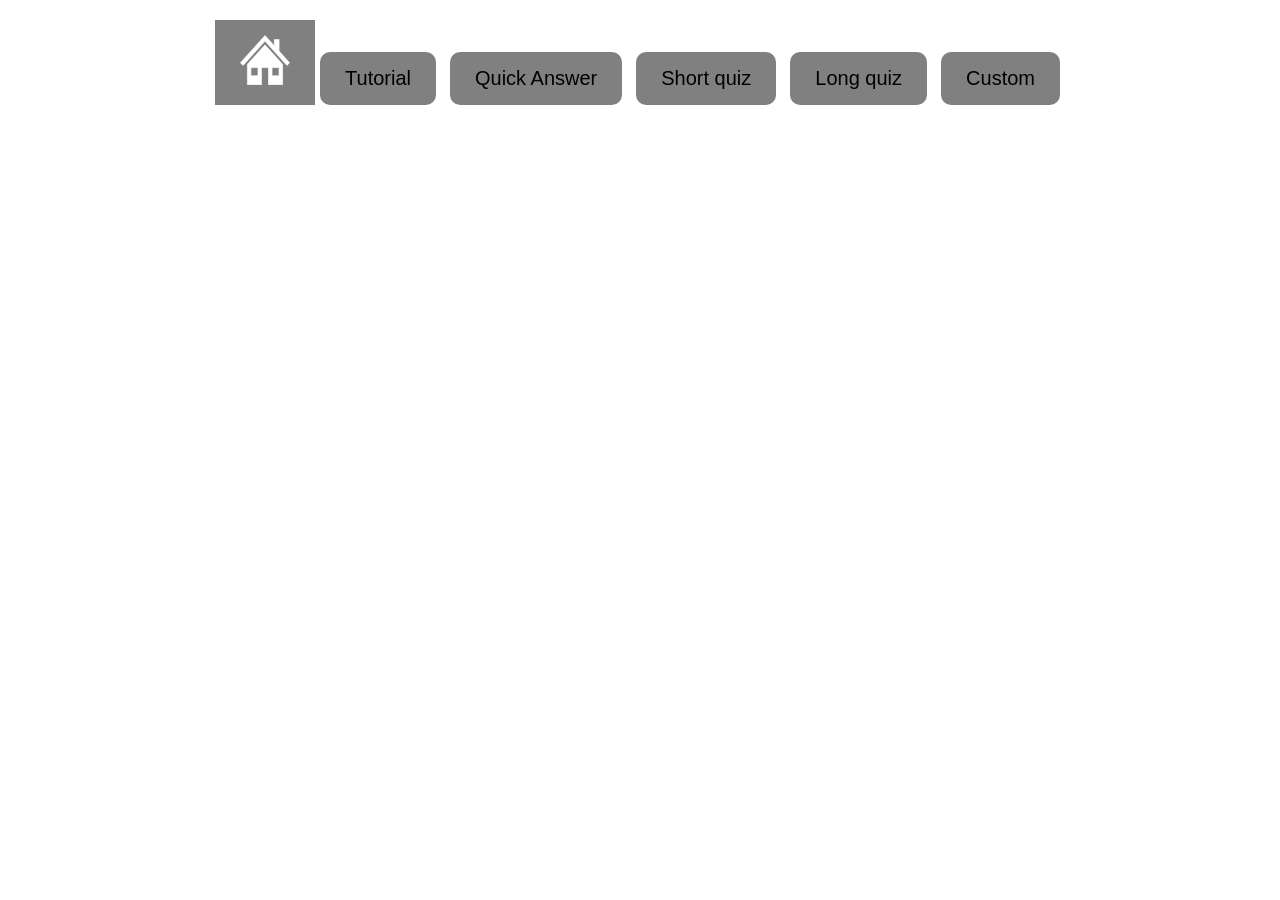
==== custom.html @ b97bc6d2 "Created main pages, Added house vsg image and back arrow vsg image, Created links to main pages" ====
<!DOCTYPE html>
<html lang="en">
<head>
    <link rel="stylesheet" href="style.css">
    <meta charset="UTF-8">
    <meta name="viewport" content="width=device-width, initial-scale=1.0">
    <title>Custom</title>
</head>
<body>
    <div class="NavBar">
        <a class="home" href="./index.html">
            <img src="./Images/house.svg" alt="Home" style="width:50px; height:50px;">
        <a href="tutorial.html" class="NavItem">Tutorial</a>
        <a href="quickanswers.html" class="NavItem">Quick Answer</a>
        <a href="shortquiz.html" class="NavItem">Short quiz</a>
        <a href="longquiz.html" class="NavItem">Long quiz</a>
        <a href="custom.html" class="NavItem">Custom</a>
---- style.css ----
h1 {
    font-family:'Lucida Sans', 'Lucida Sans Regular', 'Lucida Grande', 'Lucida Sans Unicode', Geneva, Verdana, sans-serif;
    font-size: 25px;
    color: black;
    text-align: center;
    position: relative; 
    margin: 2;
}
a{
    background-color: grey;
    color: black;
    padding: 15px 25px;
    text-align: center;
    text-decoration: none;
    display: inline-block;
    font-family: Impact, Haettenschweiler, 'Arial Narrow Bold', sans-serif;
    font-size: 20px;
    margin: 5px;
    border-radius: 10px;
}
a.home{
    background-color: grey;
    color: black;
    padding: 15px 25px;
    text-align: center;
    text-decoration: none;
    display: inline-block;
    font-family: Impact, Haettenschweiler, 'Arial Narrow Bold', sans-serif;
    font-size: 20px;
    margin: 0px;
    border-radius: 0px;
}
div.NavBar {
    text-align: center;
    margin-top: 20px;
    margin-bottom: 20px;
}
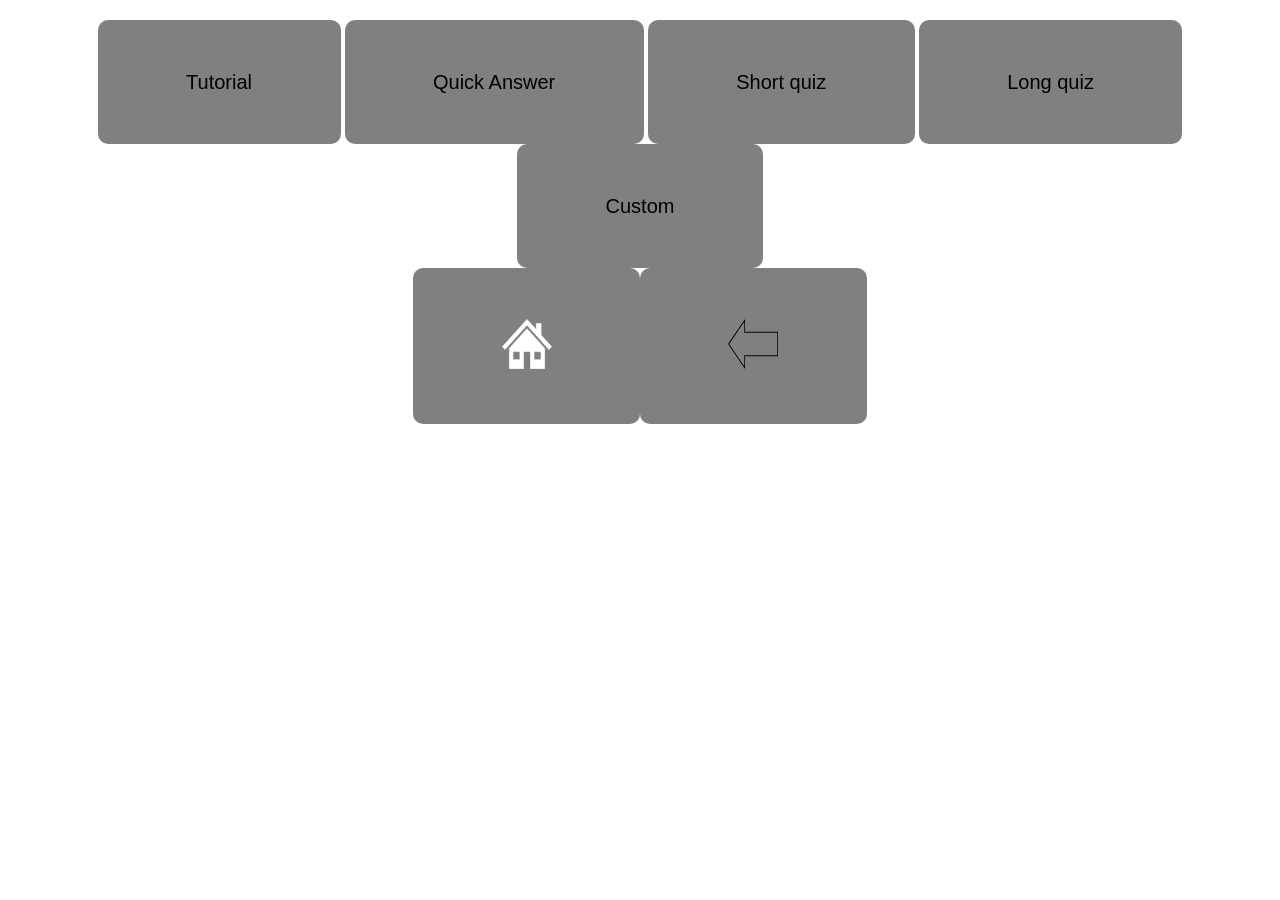
==== commit 2cfc0912: "Added home and back arrow to custom.html" ====
--- a/custom.html
+++ b/custom.html
@@ -8,10 +8,14 @@
 </head>
 <body>
     <div class="NavBar">
-        <a class="home" href="./index.html">
-            <img src="./Images/house.svg" alt="Home" style="width:50px; height:50px;">
         <a href="tutorial.html" class="NavItem">Tutorial</a>
         <a href="quickanswers.html" class="NavItem">Quick Answer</a>
         <a href="shortquiz.html" class="NavItem">Short quiz</a>
         <a href="longquiz.html" class="NavItem">Long quiz</a>
-        <a href="custom.html" class="NavItem">Custom</a>+        <a href="custom.html" class="NavItem">Custom</a>
+        <div class="NavImages">
+        <a class="home" href="./index.html">
+            <img src="./Images/house.svg" alt="Home" style="width:50px; height:50px;">
+        <a class="BackArrow" href="javascript:history.back()">
+            <img src="./Images/ArrowLeft.svg" alt="Arrow left" style="width:50px; height:50px;">
+        </div>
--- a/style.css
+++ b/style.css
@@ -9,26 +9,13 @@
 a{
     background-color: grey;
     color: black;
-    padding: 15px 25px;
+    padding: 4% 7%;
     text-align: center;
     text-decoration: none;
     display: inline-block;
     font-family: Impact, Haettenschweiler, 'Arial Narrow Bold', sans-serif;
     font-size: 20px;
-    margin: 5px;
     border-radius: 10px;
-}
-a.home{
-    background-color: grey;
-    color: black;
-    padding: 15px 25px;
-    text-align: center;
-    text-decoration: none;
-    display: inline-block;
-    font-family: Impact, Haettenschweiler, 'Arial Narrow Bold', sans-serif;
-    font-size: 20px;
-    margin: 0px;
-    border-radius: 0px;
 }
 div.NavBar {
     text-align: center;
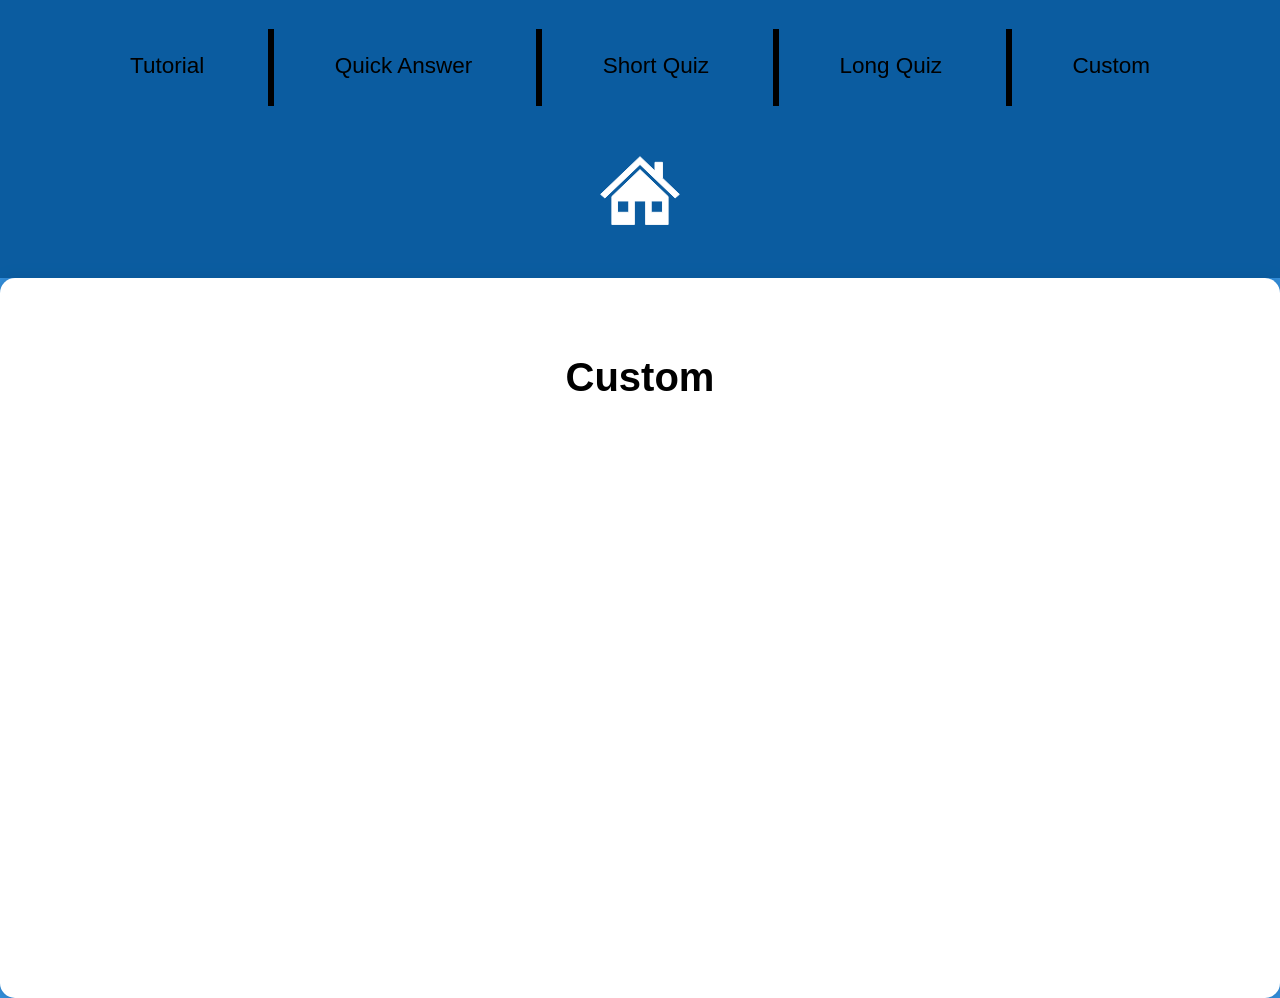
==== commit 07d47f7b: "Redesign" ====
--- a/custom.html
+++ b/custom.html
@@ -7,15 +7,25 @@
     <title>Custom</title>
 </head>
 <body>
+
     <div class="NavBar">
         <a href="tutorial.html" class="NavItem">Tutorial</a>
+        <span class="line"></span>
         <a href="quickanswers.html" class="NavItem">Quick Answer</a>
-        <a href="shortquiz.html" class="NavItem">Short quiz</a>
-        <a href="longquiz.html" class="NavItem">Long quiz</a>
+        <span class="line"></span>
+        <a href="shortquiz.html" class="NavItem">Short Quiz</a>
+        <span class="line"></span>
+        <a href="longquiz.html" class="NavItem">Long Quiz</a>
+        <span class="line"></span>
         <a href="custom.html" class="NavItem">Custom</a>
-        <div class="NavImages">
-        <a class="home" href="./index.html">
-            <img src="./Images/house.svg" alt="Home" style="width:50px; height:50px;">
-        <a class="BackArrow" href="javascript:history.back()">
-            <img src="./Images/ArrowLeft.svg" alt="Arrow left" style="width:50px; height:50px;">
-        </div>+        <a class="home" href="index.html">
+            <img src="./Images/house.svg" alt="Home">
+        </a>
+    </div>
+
+    <div class="content">
+        <h1>Custom</h1>
+    </div>
+
+</body>
+</html>
--- a/style.css
+++ b/style.css
@@ -1,3 +1,5 @@
+/* === Global Styles === */
+
 h1 {
     font-family:'Lucida Sans', 'Lucida Sans Regular', 'Lucida Grande', 'Lucida Sans Unicode', Geneva, Verdana, sans-serif;
     font-size: 25px;
@@ -6,19 +8,246 @@
     position: relative; 
     margin: 2;
 }
-a{
-    background-color: grey;
+
+body {
+    background-color: rgba(0, 118, 215, 0.798);
+    margin: 0;
+    padding: 0;
+    width: 100%;
+    font-family:'Lucida Sans', 'Lucida Sans Regular', 'Lucida Grande', 'Lucida Sans Unicode', Geneva, Verdana, sans-serif;
+    position: relative;
+    overflow-x: hidden;
+}
+
+/* === Gradient Side Decorations === */
+
+.side-gradient {
+    position: fixed;
+    top: 0;
+    width: 150px; 
+    height: 100%;
+    z-index: -1;
+}
+
+
+.side-gradient.left {
+    left: 0;
+    background: linear-gradient(to bottom, rgba(0, 118, 215, 0.6), rgba(0, 80, 145, 0.8));
+}
+
+.side-gradient.right {
+    right: 0;
+    background: linear-gradient(to bottom, rgba(0, 118, 215, 0.6), rgba(0, 80, 145, 0.8));
+}
+
+/* === Navigation Bar === */
+
+a {
+    background-color: rgba(128, 128, 128, 0);
     color: black;
-    padding: 4% 7%;
+    padding: 3% 5%; 
     text-align: center;
     text-decoration: none;
     display: inline-block;
     font-family: Impact, Haettenschweiler, 'Arial Narrow Bold', sans-serif;
+    font-size: 22.5px;
+    border-radius: 10px;
+}
+
+a:hover {
+    background-color: rgba(0, 0, 0, 0.589);
+}
+
+div.NavBar {
+    text-align: center;
+    margin: 0;
+    width: 100%;
+    background-color: rgba(0, 80, 145, 0.798);
+    position: relative;
+    padding: 15px 0;
+}
+/* Home button image */
+a.home img {
+    width: 80px;   
+    height: auto;    
+    vertical-align: middle;
+    display: inline-block;
+}
+
+.line {
+    border-left: 6px solid black;
+    border-top: 30px solid black;
+    border-bottom: 30px solid black;
+    height: 15px;
+    width: 2px;
+    position: relative;
+    margin: -4px;
+    right: 0.75px;
+}
+
+/* === Math Tip Box === */
+.math-tip {
+    position: fixed;
+    top: 30%;
+    right: 25px;
+    width: 230px;
+    background: rgba(255, 255, 255, 0.95);
+    border-radius: 12px;
+    box-shadow: 0 0 15px rgba(0,0,0,0.2);
+    padding: 15px 18px 20px 18px;
+    font-size: 16px;
+    line-height: 1.4;
+    z-index: 10;
+    animation: fadeIn 0.6s ease;
+    transition: opacity 0.4s ease, transform 0.4s ease;
+}
+
+.math-tip h3 {
+    margin-top: 0;
+    margin-bottom: 5px;
+    color: #004b94;
+}
+
+/* Close button */
+.close-tip {
+    position: absolute;
+    top: 8px;
+    right: 10px;
+    background: none;
+    border: none;
     font-size: 20px;
+    cursor: pointer;
+    color: #004b94;
+    opacity: 0.6;
+    transition: opacity 0.2s ease;
+}
+
+.close-tip:hover {
+    opacity: 1;
+}
+
+/* Hide animation */
+.math-tip.hidden {
+    opacity: 0;
+    transform: translateY(-10px);
+    pointer-events: none;
+}
+
+/* === Main Content === */
+
+div.content {
+    width: 100%;
+    min-height: 80vh;
+    padding: 50px 10%;
+    background-color: #ffffff; 
+    border-radius: 15px;
+    box-shadow: 0 0 15px rgba(0, 0, 0, 0.2);
+    box-sizing: border-box;
+    text-align: center;
+    overflow: hidden; 
+}
+
+
+div.content h1 {
+    font-size: 40px;
+    margin-bottom: 10px;
+}
+
+div.content .tagline {
+    font-size: 20px;
+    color: #003366;
+    font-style: italic;
+    margin-bottom: 30px;
+}
+
+div.content p {
+    line-height: 1.6;
+    color: #222;
+    max-width: 800px;
+    margin: 0 auto 20px auto;
+}
+
+/* === Dropdown List === */
+
+.feature-list {
+    list-style-type: none;
+    padding: 0;
+    margin: 25px auto;
+    max-width: 800px;
+    text-align: left;
+}
+
+.feature-list details summary {
+    cursor: pointer;
+    background: rgba(0, 118, 215, 0.1);
+    border-left: 5px solid rgba(0, 80, 145, 0.9);
+    padding: 10px 15px;
+    margin: 10px 0;
+    border-radius: 8px;
+    transition: background 0.3s ease, transform 0.2s ease;
+    list-style: none;
+}
+
+.feature-list details summary:hover {
+    background: rgba(0, 118, 215, 0.2);
+    transform: translateX(3px);
+}
+
+.feature-list summary::-webkit-details-marker {
+    display: none;
+}
+
+.feature-list summary::after {
+    content: "▼";
+    float: right;
+    font-size: 14px;
+    transition: transform 0.3s ease;
+}
+
+.feature-list details[open] summary::after {
+    transform: rotate(-180deg);
+}
+
+.feature-list .dropdown {
+    background: rgba(255, 255, 255, 0.95);
+    margin: 10px 5px 10px 15px;
+    padding: 12px 15px;
     border-radius: 10px;
-}
-div.NavBar {
-    text-align: center;
-    margin-top: 20px;
-    margin-bottom: 20px;
-}
+    box-shadow: 0 0 8px rgba(0, 0, 0, 0.1);
+    color: #222;
+    line-height: 1.5;
+    animation: fadeIn 0.3s ease;
+}
+
+/* Smooth fade animation */
+@keyframes fadeIn {
+    from { opacity: 0; transform: translateY(-5px); }
+    to { opacity: 1; transform: translateY(0); }
+}
+
+/* === CTA Text === */
+div.content .cta-text {
+    margin-top: 30px;
+    font-weight: bold;
+    color: #003366;
+    font-size: 18px;
+}
+
+/* === Responsive === */
+@media (max-width: 900px) {
+    .math-tip {
+        display: none; 
+    }
+    .side-gradient {
+        display: none; 
+    }
+    div.content {
+        padding: 30px 5%;
+    }
+    div.content h1 {
+        font-size: 30px;
+    }
+    div.content .tagline {
+        font-size: 18px;
+    }
+}
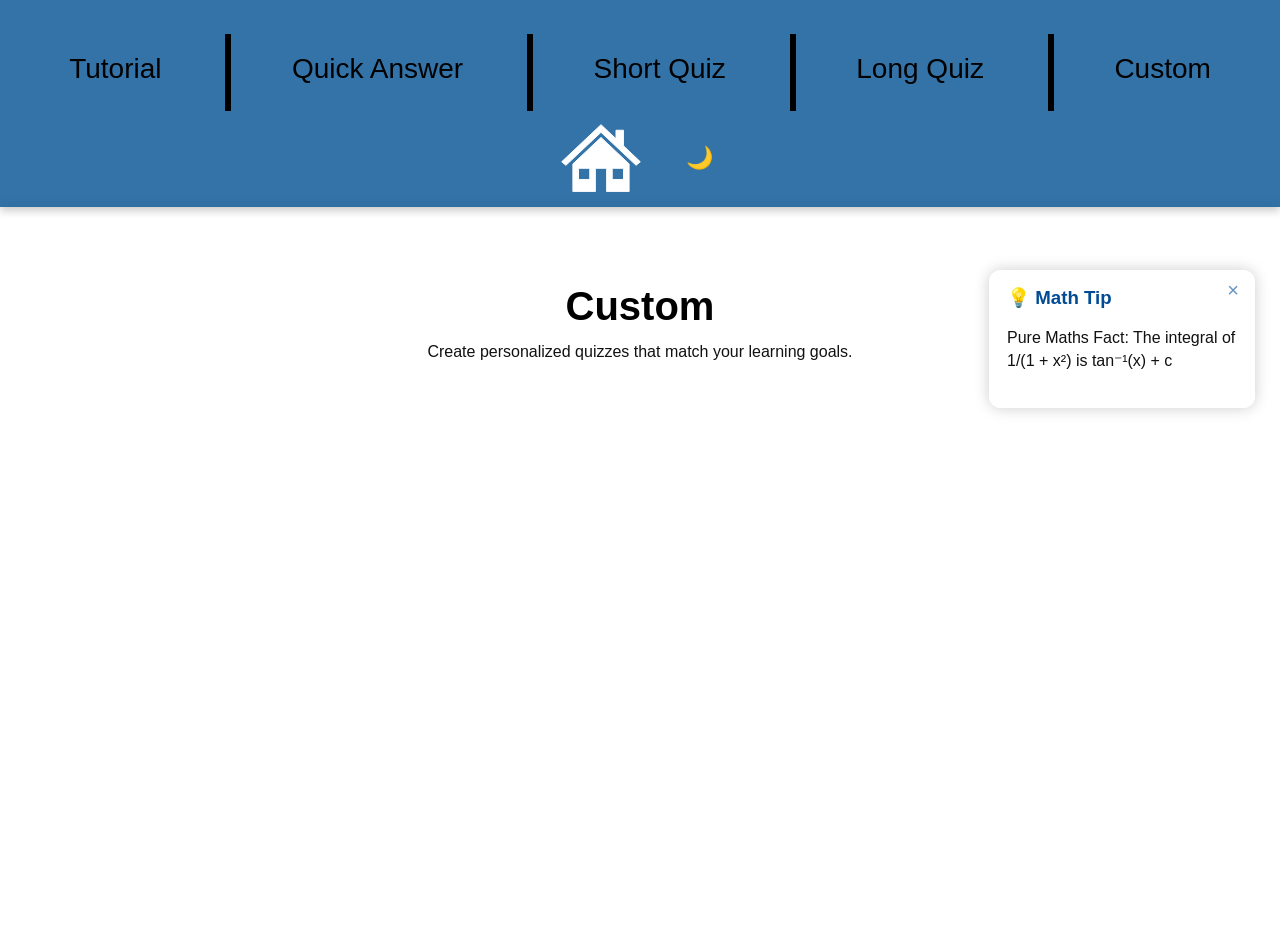
==== commit d97c669e: "Changed everything" ====
--- a/custom.html
+++ b/custom.html
@@ -7,7 +7,6 @@
     <title>Custom</title>
 </head>
 <body>
-
     <div class="NavBar">
         <a href="tutorial.html" class="NavItem">Tutorial</a>
         <span class="line"></span>
@@ -21,11 +20,20 @@
         <a class="home" href="index.html">
             <img src="./Images/house.svg" alt="Home">
         </a>
+        <button id="theme-toggle" aria-label="Toggle dark mode">🌙</button>
+    </div>
+
+    <div class="math-tip">
+        <button class="close-tip">&times;</button>
+        <h3>💡 Math Tip</h3>
+        <p>Loading tip...</p>
     </div>
 
     <div class="content">
         <h1>Custom</h1>
+        <p>Create personalized quizzes that match your learning goals.</p>
     </div>
 
+    <script src="main.js"></script>
 </body>
-</html>+</html>
--- a/style.css
+++ b/style.css
@@ -10,34 +10,14 @@
 }
 
 body {
-    background-color: rgba(0, 118, 215, 0.798);
+    background-color: #ffffff; /* same as content background in light mode */
     margin: 0;
     padding: 0;
     width: 100%;
     font-family:'Lucida Sans', 'Lucida Sans Regular', 'Lucida Grande', 'Lucida Sans Unicode', Geneva, Verdana, sans-serif;
     position: relative;
     overflow-x: hidden;
-}
-
-/* === Gradient Side Decorations === */
-
-.side-gradient {
-    position: fixed;
-    top: 0;
-    width: 150px; 
-    height: 100%;
-    z-index: -1;
-}
-
-
-.side-gradient.left {
-    left: 0;
-    background: linear-gradient(to bottom, rgba(0, 118, 215, 0.6), rgba(0, 80, 145, 0.8));
-}
-
-.side-gradient.right {
-    right: 0;
-    background: linear-gradient(to bottom, rgba(0, 118, 215, 0.6), rgba(0, 80, 145, 0.8));
+    color: #111; /* Improved text visibility */
 }
 
 /* === Navigation Bar === */
@@ -50,10 +30,9 @@
     text-decoration: none;
     display: inline-block;
     font-family: Impact, Haettenschweiler, 'Arial Narrow Bold', sans-serif;
-    font-size: 22.5px;
+    font-size: 175%;
     border-radius: 10px;
 }
-
 a:hover {
     background-color: rgba(0, 0, 0, 0.589);
 }
@@ -65,7 +44,9 @@
     background-color: rgba(0, 80, 145, 0.798);
     position: relative;
     padding: 15px 0;
-}
+    box-shadow: 0 4px 8px rgba(0,0,0,0.2);
+}
+
 /* Home button image */
 a.home img {
     width: 80px;   
@@ -73,7 +54,10 @@
     vertical-align: middle;
     display: inline-block;
 }
-
+a.home {
+    padding: 0; 
+    margin-right: 20px; 
+}
 .line {
     border-left: 6px solid black;
     border-top: 30px solid black;
@@ -83,6 +67,27 @@
     position: relative;
     margin: -4px;
     right: 0.75px;
+}
+
+/* --- Theme Toggle Button --- */
+#theme-toggle {
+    background: none;
+    border: none;
+    color: white;
+    font-size: 22px;
+    cursor: pointer;
+    margin-left: 15px;
+    transition: transform 0.2s ease, color 0.3s ease;
+}
+
+#theme-toggle:hover {
+    transform: scale(1.2);
+    color: #ffeb3b;
+}
+
+/* --- Smooth Transition for Theme Switch --- */
+body, .content, .NavBar, h1, p, a {
+    transition: background-color 0.4s ease, color 0.4s ease;
 }
 
 /* === Math Tip Box === */
@@ -100,6 +105,7 @@
     z-index: 10;
     animation: fadeIn 0.6s ease;
     transition: opacity 0.4s ease, transform 0.4s ease;
+    color: #111;
 }
 
 .math-tip h3 {
@@ -140,13 +146,12 @@
     min-height: 80vh;
     padding: 50px 10%;
     background-color: #ffffff; 
-    border-radius: 15px;
     box-shadow: 0 0 15px rgba(0, 0, 0, 0.2);
     box-sizing: border-box;
     text-align: center;
     overflow: hidden; 
-}
-
+    color: #111;
+}
 
 div.content h1 {
     font-size: 40px;
@@ -155,14 +160,14 @@
 
 div.content .tagline {
     font-size: 20px;
-    color: #003366;
+    color: #2492ff;
     font-style: italic;
     margin-bottom: 30px;
 }
 
 div.content p {
     line-height: 1.6;
-    color: #222;
+    color: #111;
     max-width: 800px;
     margin: 0 auto 20px auto;
 }
@@ -186,6 +191,7 @@
     border-radius: 8px;
     transition: background 0.3s ease, transform 0.2s ease;
     list-style: none;
+    color: #111;
 }
 
 .feature-list details summary:hover {
@@ -214,7 +220,7 @@
     padding: 12px 15px;
     border-radius: 10px;
     box-shadow: 0 0 8px rgba(0, 0, 0, 0.1);
-    color: #222;
+    color: #111;
     line-height: 1.5;
     animation: fadeIn 0.3s ease;
 }
@@ -229,8 +235,226 @@
 div.content .cta-text {
     margin-top: 30px;
     font-weight: bold;
-    color: #003366;
+    color: #2492ff;
     font-size: 18px;
+}
+
+/* === Dark Mode Styles === */
+body.dark-mode {
+    background-color: #1e1e1e;
+    color: #e0e0e0;
+}
+
+body.dark-mode .content {
+    background-color: #1e1e1e;
+    box-shadow: 0 8px 25px rgba(255, 255, 255, 0.05);
+}
+
+body.dark-mode .NavBar {
+    background-color: #121212;
+    box-shadow: 0 4px 10px rgba(255, 255, 255, 0.05);
+}
+
+body.dark-mode .NavItem {
+    color: #e0e0e0;
+}
+
+body.dark-mode .NavItem:hover {
+    background-color: rgba(255, 255, 255, 0.1);
+}
+
+body.dark-mode p {
+    color: #e0e0e0;
+}
+
+body.dark-mode h1{
+    color: #64b5f6;
+}
+
+body.dark-mode b{
+    color: #81d4fa;
+}
+
+body.dark-mode summary {
+    color: #e0e0e0;
+}
+
+/* Dark mode line color */
+body.dark-mode .line {
+    border-left: 6px solid #e0e0e0;
+    border-top: 30px solid #e0e0e0;
+    border-bottom: 30px solid #e0e0e0;
+}
+
+/* Dark mode dropdowns */
+body.dark-mode .feature-list .dropdown {
+    background: rgba(40, 40, 40, 0.95);
+    color: #e0e0e0;
+    box-shadow: 0 0 10px rgba(255, 255, 255, 0.05);
+    border-left: 3px solid #64b5f6;
+}
+
+/* Dark mode math tip box */
+body.dark-mode .math-tip {
+    background: rgba(40, 40, 40, 0.95);
+    color: #e0e0e0;
+    box-shadow: 0 0 15px rgba(255,255,255,0.1);
+}
+
+body.dark-mode .math-tip h3 {
+    color: #64b5f6;
+}
+
+body.dark-mode .close-tip {
+    color: #64b5f6;
+}
+
+body.dark-mode .feature-list details summary:hover {
+    background: rgba(100, 181, 246, 0.15);
+}
+/* Text box dark mode */
+body.dark-mode textarea {
+    background: rgba(40, 40, 40, 0.95);
+    color: #e0e0e0;
+    box-shadow: 0 0 15px rgba(255,255,255,0.1);
+}
+/* Output box dark mode */
+body.dark-mode .output-box {
+    background: rgba(40, 40, 40, 0.95);
+    color: #e0e0e0;
+    box-shadow: inset 0 0 10px rgba(255,255,255,0.1);
+}
+/* === Page Fade Animation === */
+body {
+    opacity: 0;
+    transition: opacity 0.3s ease;
+    transition-delay: .2s;
+}
+
+body.fade-in {
+    opacity: 1;
+}
+
+body.fade-out {
+    opacity: 0;
+}
+
+/* === Simplex Text Input Styles === */
+
+.simplex-text-container {
+    margin: 40px auto;
+    padding: 25px;
+    max-width: 800px;
+    background: rgba(255, 255, 255, 0.95);
+    border-radius: 15px;
+    box-shadow: 0 0 10px rgba(0,0,0,0.15);
+    text-align: center;
+    color: #111;
+}
+
+.simplex-text-container textarea {
+    width: 100%;
+    height: 200px;
+    border-radius: 10px;
+    border: 1px solid #ccc;
+    padding: 12px;
+    font-size: 16px;
+    font-family: 'Courier New', monospace;
+    resize: vertical;
+    margin-top: 10px;
+    position: relative;
+    right: 1.75%;
+}
+
+.symbol-buttons {
+    display: flex;
+    justify-content: center;
+    gap: 8px;
+    margin-bottom: 10px;
+}
+
+.symbol-btn {
+    background-color: #004b94;
+    color: white;
+    border: none;
+    border-radius: 8px;
+    padding: 6px 12px;
+    font-size: 18px;
+    cursor: pointer;
+    transition: background-color 0.3s ease, transform 0.2s ease;
+}
+
+.symbol-btn:hover {
+    background-color: #006cd9;
+    transform: translateY(-2px);
+}
+
+.input-actions {
+    margin-top: 15px;
+}
+
+.primary-btn {
+    background-color: #004b94;
+    color: white;
+    border: none;
+    border-radius: 10px;
+    padding: 10px 20px;
+    margin-right: 10px;
+    font-size: 16px;
+    cursor: pointer;
+    transition: background-color 0.3s ease, transform 0.2s ease;
+}
+
+.primary-btn:hover {
+    background-color: #006cd9;
+    transform: translateY(-2px);
+}
+
+.output-box {
+    margin-top: 30px;
+    background: #f7f9fc;
+    border-radius: 10px;
+    padding: 15px;
+    box-shadow: inset 0 0 5px rgba(0,0,0,0.1);
+}
+
+.output-box pre {
+    text-align: left;
+    font-size: 14px;
+    font-family: 'Courier New', monospace;
+    white-space: pre-wrap;
+    background: rgba(245, 245, 245, 0.95);
+    border-radius: 8px;
+    padding: 10px;
+}
+
+/* --- Dark Mode Support for Simplex --- */
+body.dark-mode .simplex-text-container {
+    background: rgba(40, 40, 40, 0.95);
+    color: #e0e0e0;
+}
+
+body.dark-mode .symbol-btn {
+    background-color: #64b5f6;
+    color: #111;
+}
+
+body.dark-mode .symbol-btn:hover {
+    background-color: #2196f3;
+}
+
+body.dark-mode .primary-btn {
+    background-color: #64b5f6;
+    color: #111;
+}
+
+body.dark-mode .primary-btn:hover {
+    background-color: #2196f3;
+}
+
+body.dark-mode .output-box pre {
+    background: rgba(60, 60, 60, 0.95);
+    color: #e0e0e0;
 }
 
 /* === Responsive === */
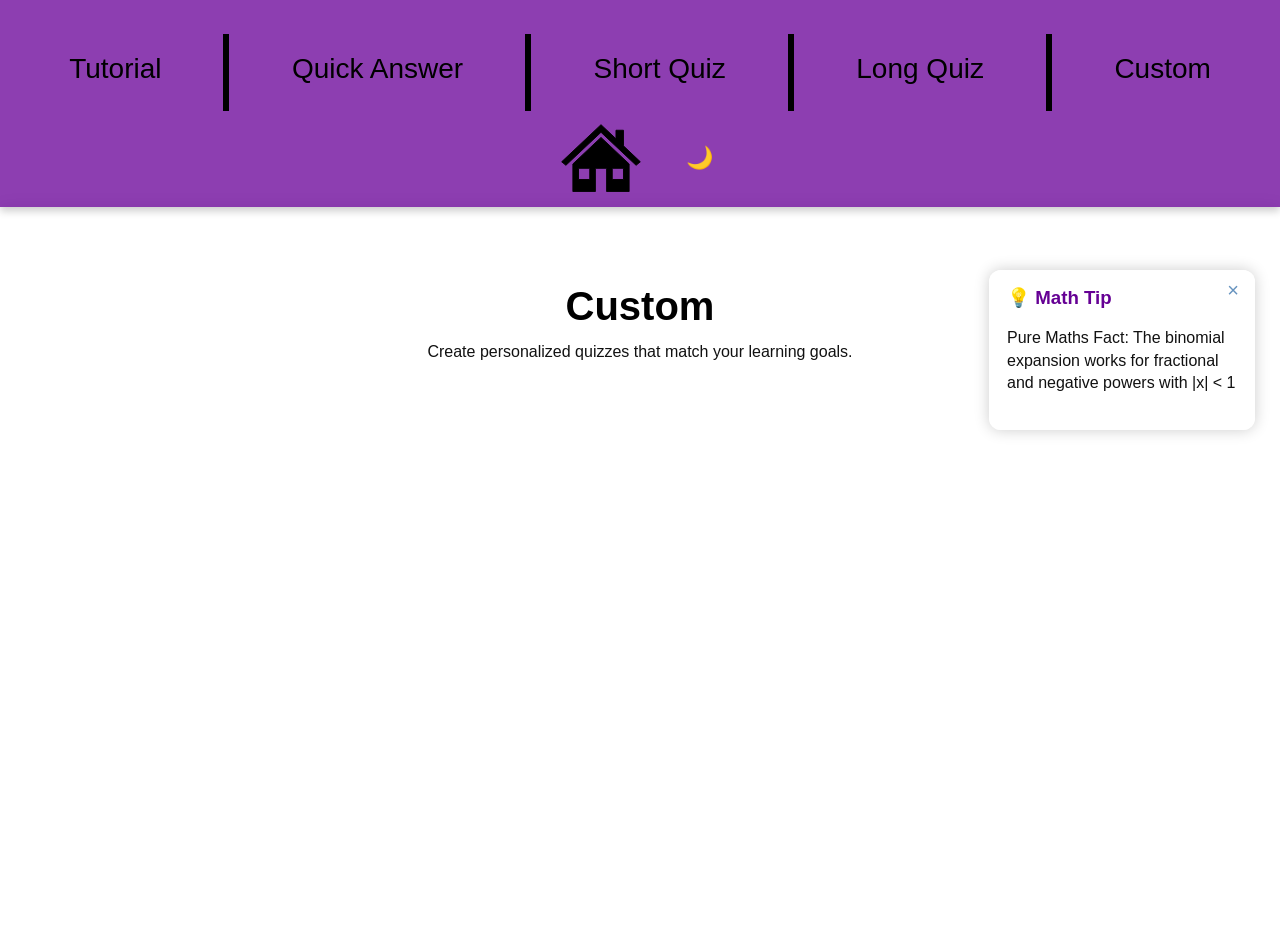
==== commit 89ffbe0a: "changed from blue to purple theme added logo" ====
--- a/custom.html
+++ b/custom.html
@@ -4,6 +4,7 @@
     <link rel="stylesheet" href="style.css">
     <meta charset="UTF-8">
     <meta name="viewport" content="width=device-width, initial-scale=1.0">
+    <link rel="shortcut icon" href="Images/logo.svg" type="image/svg">
     <title>Custom</title>
 </head>
 <body>
--- a/style.css
+++ b/style.css
@@ -8,7 +8,9 @@
     position: relative; 
     margin: 2;
 }
-
+h2 {
+    color: #9924ff;
+}
 body {
     background-color: #ffffff; /* same as content background in light mode */
     margin: 0;
@@ -23,7 +25,7 @@
 /* === Navigation Bar === */
 
 a {
-    background-color: rgba(128, 128, 128, 0);
+    background-color: rgba(255, 255, 255, 0);
     color: black;
     padding: 3% 5%; 
     text-align: center;
@@ -34,14 +36,14 @@
     border-radius: 10px;
 }
 a:hover {
-    background-color: rgba(0, 0, 0, 0.589);
+    background-color: rgba(0, 0, 0, 0.281);
 }
 
 div.NavBar {
     text-align: center;
     margin: 0;
     width: 100%;
-    background-color: rgba(0, 80, 145, 0.798);
+    background-color: rgba(112, 13, 158, 0.798);
     position: relative;
     padding: 15px 0;
     box-shadow: 0 4px 8px rgba(0,0,0,0.2);
@@ -53,9 +55,11 @@
     height: auto;    
     vertical-align: middle;
     display: inline-block;
+    filter: invert(1);
 }
 a.home {
     padding: 0; 
+    transition: filter 0.4s ease, color 0.4s ease;
     margin-right: 20px; 
 }
 .line {
@@ -66,7 +70,7 @@
     width: 2px;
     position: relative;
     margin: -4px;
-    right: 0.75px;
+    right: 2.5px;
 }
 
 /* --- Theme Toggle Button --- */
@@ -111,7 +115,7 @@
 .math-tip h3 {
     margin-top: 0;
     margin-bottom: 5px;
-    color: #004b94;
+    color: #650094;
 }
 
 /* Close button */
@@ -160,7 +164,7 @@
 
 div.content .tagline {
     font-size: 20px;
-    color: #2492ff;
+    color: #7824ff;
     font-style: italic;
     margin-bottom: 30px;
 }
@@ -185,7 +189,7 @@
 .feature-list details summary {
     cursor: pointer;
     background: rgba(0, 118, 215, 0.1);
-    border-left: 5px solid rgba(0, 80, 145, 0.9);
+    border-left: 5px solid rgba(102, 0, 145, 0.9);
     padding: 10px 15px;
     margin: 10px 0;
     border-radius: 8px;
@@ -235,7 +239,7 @@
 div.content .cta-text {
     margin-top: 30px;
     font-weight: bold;
-    color: #2492ff;
+    color: #9924ff;
     font-size: 18px;
 }
 
@@ -251,7 +255,7 @@
 }
 
 body.dark-mode .NavBar {
-    background-color: #121212;
+    background-color: rgba(143, 0, 187, 0.442);
     box-shadow: 0 4px 10px rgba(255, 255, 255, 0.05);
 }
 
@@ -268,11 +272,11 @@
 }
 
 body.dark-mode h1{
-    color: #64b5f6;
+    color: #a864f6;
 }
 
 body.dark-mode b{
-    color: #81d4fa;
+    color: #a864f6;
 }
 
 body.dark-mode summary {
@@ -291,7 +295,7 @@
     background: rgba(40, 40, 40, 0.95);
     color: #e0e0e0;
     box-shadow: 0 0 10px rgba(255, 255, 255, 0.05);
-    border-left: 3px solid #64b5f6;
+    border-left: 3px solid #9924ff;
 }
 
 /* Dark mode math tip box */
@@ -302,15 +306,15 @@
 }
 
 body.dark-mode .math-tip h3 {
-    color: #64b5f6;
+    color: #a864f6;
 }
 
 body.dark-mode .close-tip {
-    color: #64b5f6;
+    color: #a864f6;
 }
 
 body.dark-mode .feature-list details summary:hover {
-    background: rgba(100, 181, 246, 0.15);
+    background: rgba(193, 100, 246, 0.15);
 }
 /* Text box dark mode */
 body.dark-mode textarea {
@@ -456,7 +460,9 @@
     background: rgba(60, 60, 60, 0.95);
     color: #e0e0e0;
 }
-
+body.dark-mode .home{
+    filter: invert(1);
+}
 /* === Responsive === */
 @media (max-width: 900px) {
     .math-tip {
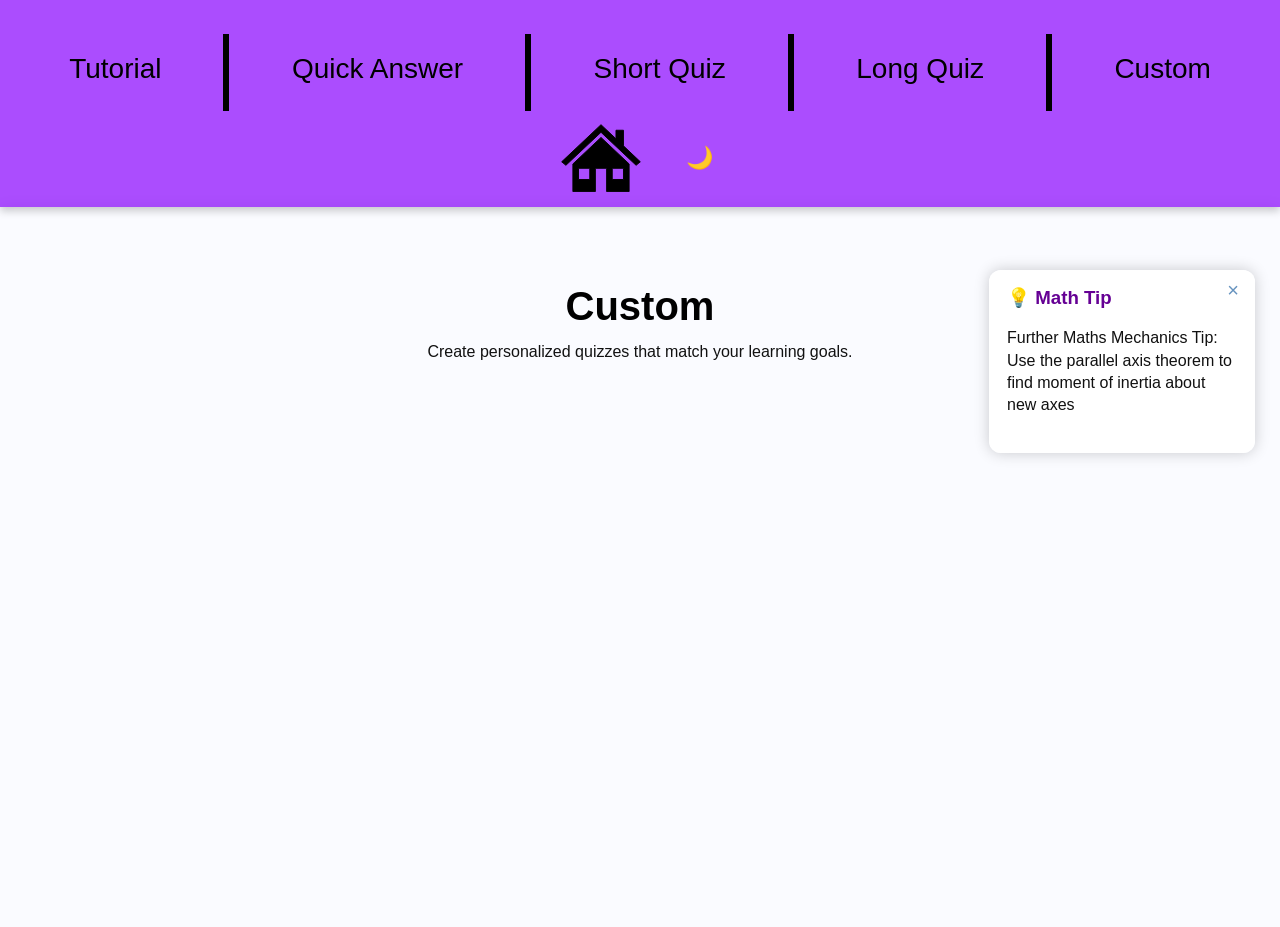
==== commit c7341f11: "working prototype" ====
--- a/custom.html
+++ b/custom.html
@@ -38,3 +38,6 @@
     <script src="main.js"></script>
 </body>
 </html>
+
+
+
--- a/style.css
+++ b/style.css
@@ -1,4 +1,3 @@
-/* === Global Styles === */
 
 h1 {
     font-family:'Lucida Sans', 'Lucida Sans Regular', 'Lucida Grande', 'Lucida Sans Unicode', Geneva, Verdana, sans-serif;
@@ -12,17 +11,16 @@
     color: #9924ff;
 }
 body {
-    background-color: #ffffff; /* same as content background in light mode */
+    background-color: #ffffff; 
     margin: 0;
     padding: 0;
     width: 100%;
     font-family:'Lucida Sans', 'Lucida Sans Regular', 'Lucida Grande', 'Lucida Sans Unicode', Geneva, Verdana, sans-serif;
     position: relative;
     overflow-x: hidden;
-    color: #111; /* Improved text visibility */
-}
-
-/* === Navigation Bar === */
+    color: #111; 
+}
+
 
 a {
     background-color: rgba(255, 255, 255, 0);
@@ -49,7 +47,7 @@
     box-shadow: 0 4px 8px rgba(0,0,0,0.2);
 }
 
-/* Home button image */
+
 a.home img {
     width: 80px;   
     height: auto;    
@@ -73,7 +71,6 @@
     right: 2.5px;
 }
 
-/* --- Theme Toggle Button --- */
 #theme-toggle {
     background: none;
     border: none;
@@ -89,12 +86,11 @@
     color: #ffeb3b;
 }
 
-/* --- Smooth Transition for Theme Switch --- */
 body, .content, .NavBar, h1, p, a {
     transition: background-color 0.4s ease, color 0.4s ease;
 }
 
-/* === Math Tip Box === */
+
 .math-tip {
     position: fixed;
     top: 30%;
@@ -118,7 +114,7 @@
     color: #650094;
 }
 
-/* Close button */
+
 .close-tip {
     position: absolute;
     top: 8px;
@@ -136,14 +132,11 @@
     opacity: 1;
 }
 
-/* Hide animation */
 .math-tip.hidden {
     opacity: 0;
     transform: translateY(-10px);
     pointer-events: none;
 }
-
-/* === Main Content === */
 
 div.content {
     width: 100%;
@@ -176,8 +169,6 @@
     margin: 0 auto 20px auto;
 }
 
-/* === Dropdown List === */
-
 .feature-list {
     list-style-type: none;
     padding: 0;
@@ -229,13 +220,11 @@
     animation: fadeIn 0.3s ease;
 }
 
-/* Smooth fade animation */
 @keyframes fadeIn {
     from { opacity: 0; transform: translateY(-5px); }
     to { opacity: 1; transform: translateY(0); }
 }
 
-/* === CTA Text === */
 div.content .cta-text {
     margin-top: 30px;
     font-weight: bold;
@@ -243,7 +232,6 @@
     font-size: 18px;
 }
 
-/* === Dark Mode Styles === */
 body.dark-mode {
     background-color: #1e1e1e;
     color: #e0e0e0;
@@ -283,14 +271,12 @@
     color: #e0e0e0;
 }
 
-/* Dark mode line color */
 body.dark-mode .line {
     border-left: 6px solid #e0e0e0;
     border-top: 30px solid #e0e0e0;
     border-bottom: 30px solid #e0e0e0;
 }
 
-/* Dark mode dropdowns */
 body.dark-mode .feature-list .dropdown {
     background: rgba(40, 40, 40, 0.95);
     color: #e0e0e0;
@@ -298,7 +284,6 @@
     border-left: 3px solid #9924ff;
 }
 
-/* Dark mode math tip box */
 body.dark-mode .math-tip {
     background: rgba(40, 40, 40, 0.95);
     color: #e0e0e0;
@@ -316,19 +301,16 @@
 body.dark-mode .feature-list details summary:hover {
     background: rgba(193, 100, 246, 0.15);
 }
-/* Text box dark mode */
 body.dark-mode textarea {
     background: rgba(40, 40, 40, 0.95);
     color: #e0e0e0;
     box-shadow: 0 0 15px rgba(255,255,255,0.1);
 }
-/* Output box dark mode */
 body.dark-mode .output-box {
     background: rgba(40, 40, 40, 0.95);
     color: #e0e0e0;
     box-shadow: inset 0 0 10px rgba(255,255,255,0.1);
 }
-/* === Page Fade Animation === */
 body {
     opacity: 0;
     transition: opacity 0.3s ease;
@@ -342,8 +324,6 @@
 body.fade-out {
     opacity: 0;
 }
-
-/* === Simplex Text Input Styles === */
 
 .simplex-text-container {
     margin: 40px auto;
@@ -431,8 +411,16 @@
     border-radius: 8px;
     padding: 10px;
 }
-
-/* --- Dark Mode Support for Simplex --- */
+.pivot-column {
+    background-color: #fcca0081;
+    color: #000;
+    font-weight: bold;
+}
+.pivot-row {
+    background: #fcca0081;
+    color: #000;
+    font-weight: bold;
+}
 body.dark-mode .simplex-text-container {
     background: rgba(40, 40, 40, 0.95);
     color: #e0e0e0;
@@ -442,7 +430,6 @@
     background-color: #64b5f6;
     color: #111;
 }
-
 body.dark-mode .symbol-btn:hover {
     background-color: #2196f3;
 }
@@ -463,7 +450,6 @@
 body.dark-mode .home{
     filter: invert(1);
 }
-/* === Responsive === */
 @media (max-width: 900px) {
     .math-tip {
         display: none; 
@@ -481,3 +467,309 @@
         font-size: 18px;
     }
 }
+.tableau-wrapper {
+    overflow-x: auto;
+    margin-top: 20px;
+}
+
+.simplex-tableau {
+    border-collapse: collapse;
+    margin: 0 auto;
+    font-family: "Courier New", monospace;
+    font-size: 15px;
+    min-width: 500px;
+}
+
+.simplex-tableau th,
+.simplex-tableau td {
+    border: 1px solid #ccc;
+    padding: 8px 14px;
+    text-align: center;
+}
+
+.simplex-tableau th {
+    background: #004b94;
+    color: white;
+    font-weight: bold;
+}
+
+.simplex-tableau tr:last-child {
+    border-top: 3px solid #000;
+    font-weight: bold;
+}
+
+.simplex-tableau td.pivot {
+    background: #ffe082;
+    font-weight: bold;
+}
+
+.simplex-tableau td.negative {
+    color: #d32f2f;
+    font-weight: bold;
+}
+
+/* Dark Mode */
+body.dark-mode .simplex-tableau th {
+    background: #64b5f6;
+    color: #111;
+}
+
+body.dark-mode .simplex-tableau td {
+    border: 1px solid #555;
+}
+
+body.dark-mode .simplex-tableau tr:last-child {
+    border-top: 3px solid #aaa;
+}
+
+body.dark-mode .simplex-tableau td.pivot {
+    background: #ffca28;
+}
+
+body.dark-mode .simplex-tableau td.negative {
+    color: #ff6b6b;
+}
+.simplex-tableau {
+    border-left: 4px solid #000;
+    border-right: 4px solid #000;
+}
+#parsed-output {
+    margin-top: 30px;
+    padding: 20px;
+    border-radius: 12px;
+    background: #f7f9fc;
+    box-shadow: 0 0 12px rgba(0,0,0,0.12);
+    transition: all 0.3s ease;
+    font-family:'Lucida Sans','Lucida Grande','Verdana',sans-serif;
+    color: #111;
+}
+
+#parsed-output h3 {
+    margin-top: 0;
+    margin-bottom: 12px;
+    color: #004b94;
+}
+
+#parsed-result {
+    display: block;
+    text-align: left;
+    font-size: 14px;
+    white-space: pre-wrap;
+    background: rgba(255,255,255,0.9);
+    border-radius: 8px;
+    padding: 14px;
+    border: 1px solid rgba(0,0,0,0.08);
+    font-family:'Lucida Sans','Lucida Grande','Verdana',sans-serif;
+}
+
+/* Dark Mode */
+
+body.dark-mode #parsed-output {
+    background: rgba(40, 40, 40, 0.95);
+    color: white;
+    box-shadow: 0 0 12px rgba(255,255,255,0.05);
+}
+
+body.dark-mode #parsed-result {
+    background: rgba(40, 40, 40, 0.95);
+    color: white;
+    border: 1px solid rgba(255,255,255,0.12);
+    font-family:'Lucida Sans','Lucida Grande','Verdana',sans-serif;
+}
+h2 {
+    color: #9924ff;
+}
+
+a:hover {
+    background-color: rgba(178, 77, 255, 0.3);
+}
+
+div.NavBar {
+    background-color: rgba(153, 36, 255, 0.8);
+}
+
+#theme-toggle:hover {
+    color: #ffe26b;
+}
+
+.feature-list details summary {
+    background: rgba(153, 36, 255, 0.1);
+    border-left: 5px solid #650094;
+}
+
+.feature-list details summary:hover {
+    background: rgba(153, 36, 255, 0.2);
+}
+
+.feature-list .dropdown {
+    border-left: 3px solid #9924ff;
+}
+
+div.content .tagline {
+    color: #9924ff;
+}
+
+div.content .cta-text {
+    color: #9924ff;
+}
+
+.symbol-btn {
+    background-color: #9924ff;
+}
+
+.symbol-btn:hover {
+    background-color: #b24dff;
+}
+
+.primary-btn {
+    background-color: #9924ff;
+}
+
+.primary-btn:hover {
+    background-color: #b24dff;
+}
+
+body.dark-mode .NavBar {
+    background-color: rgba(153, 36, 255, 0.4);
+}
+
+body.dark-mode h1 {
+    color: #a864f6;
+}
+
+body.dark-mode b {
+    color: #a864f6;
+}
+
+body.dark-mode .feature-list .dropdown {
+    border-left: 3px solid #9924ff;
+}
+
+body.dark-mode .math-tip h3 {
+    color: #a864f6;
+}
+
+body.dark-mode .close-tip {
+    color: #a864f6;
+}
+
+body.dark-mode .symbol-btn {
+    background-color: #c084ff;
+    color: #111;
+}
+
+body.dark-mode .symbol-btn:hover {
+    background-color: #a64dff;
+}
+
+body.dark-mode .primary-btn {
+    background-color: #c084ff;
+    color: #111;
+}
+
+body.dark-mode .primary-btn:hover {
+    background-color: #a64dff;
+}
+
+.pivot-column,
+.pivot-row {
+    background-color: rgba(153, 36, 255, 0.25);
+    color: #000;
+}
+
+.simplex-tableau th {
+    background: #9924ff;
+}
+
+body.dark-mode .simplex-tableau th {
+    background: #c084ff;
+}
+
+body.dark-mode .simplex-tableau td.pivot {
+    background: #ffca28;
+}
+
+#parsed-output h3 {
+    color: #9924ff;
+}
+
+body.dark-mode #parsed-output {
+    box-shadow: 0 0 12px rgba(255,255,255,0.05);
+}
+
+body.dark-mode #parsed-result {
+    border: 1px solid rgba(255,255,255,0.12);
+}
+body {
+    background-color: #f6f7fb;
+}
+
+div.content {
+    background-color: #fafbff;
+}
+
+.simplex-text-container {
+    background: rgba(250, 251, 255, 0.95);
+}
+
+.feature-list .dropdown {
+    background: rgba(248, 249, 255, 0.95);
+}
+
+.output-box {
+    background: #f1f4fb;
+}
+
+.output-box pre {
+    background: rgba(245, 247, 252, 0.95);
+}
+
+#parsed-output {
+    background: #f3f6ff;
+}
+
+#parsed-result {
+    background: rgba(250, 251, 255, 0.9);
+}
+#lp-input {
+    width: 90%;
+    height: 180px;
+    padding: 12px;
+    font-size: 16px;
+    display: block;
+    margin: 15px auto;
+    resize: vertical;
+}
+
+
+#user-answer {
+    width: 60%;
+    padding: 10px;
+    font-size: 16px;
+    display: block;
+    margin: 10px auto;
+}
+
+/* Feedback text */
+#quiz-feedback {
+    font-size: 18px;
+    text-align: center;
+    margin-top: 15px;
+}
+
+
+.output-box {
+    width: 90%;
+    margin: 20px auto;
+}
+
+@media (max-width: 768px) {
+    #lp-input {
+        width: 95%;
+        height: 160px;
+    }
+
+    #user-answer {
+        width: 80%;
+    }
+}
